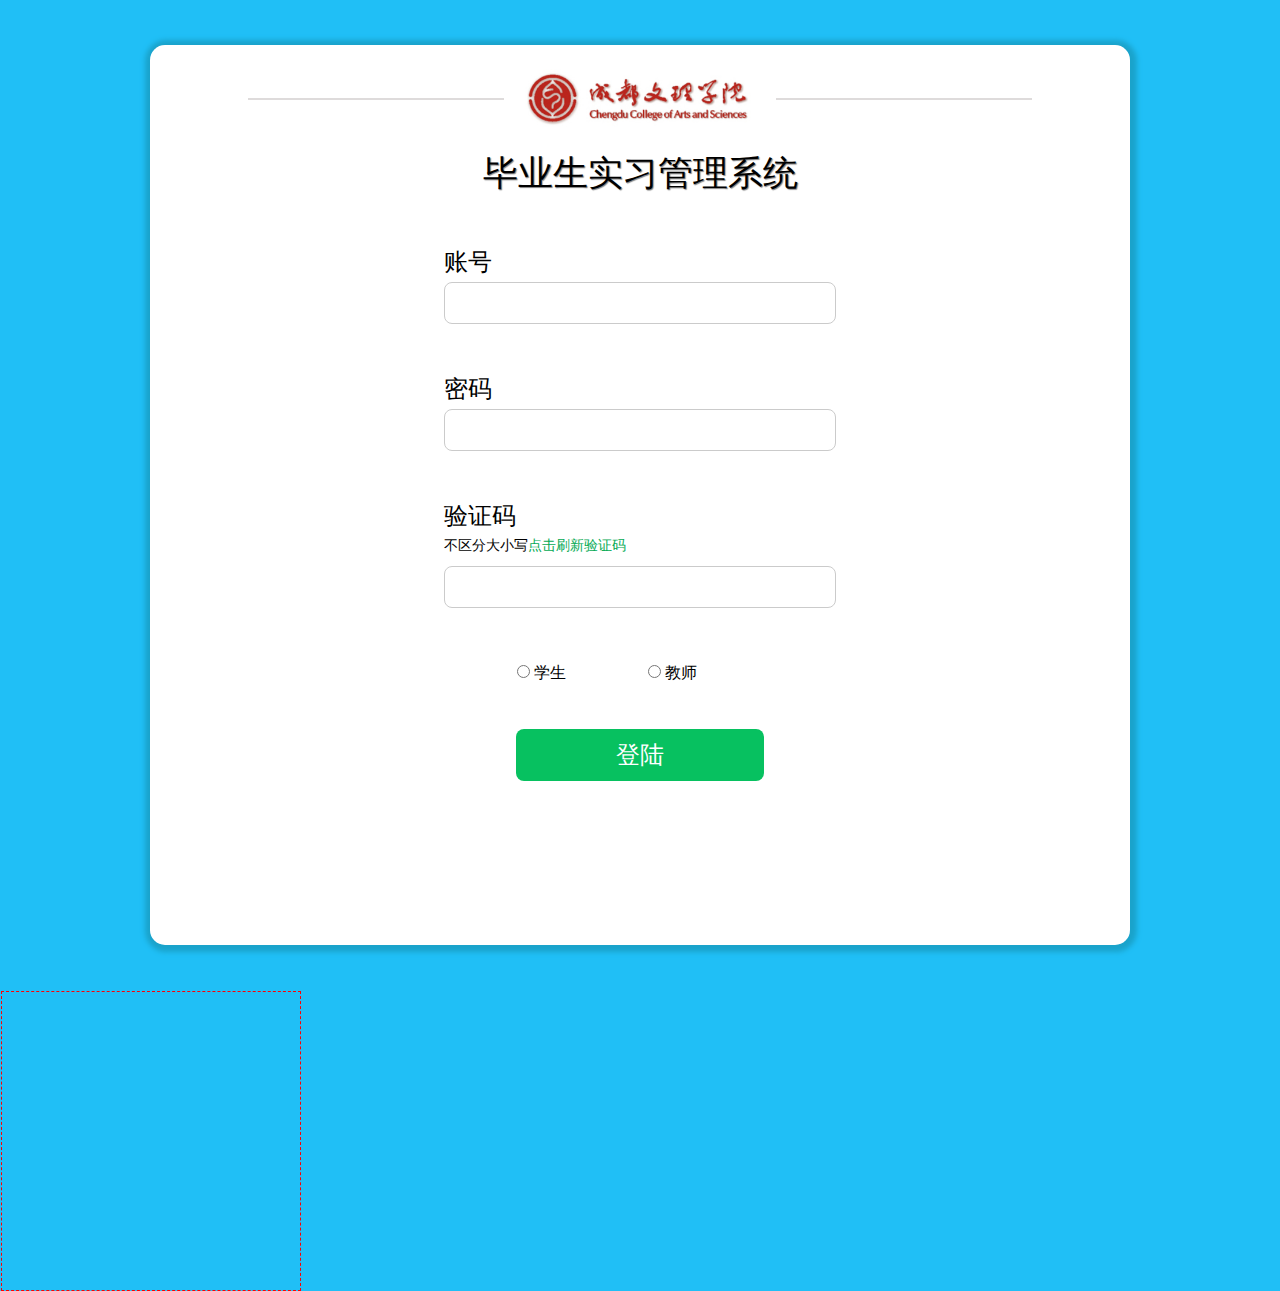
==== views/login/index.html @ 21815115 "修复一切问题" ====
<!DOCTYPE html>
<html lang="en">

<head>
    <meta charset="UTF-8">
    <meta name="viewport" content="width=device-width, initial-scale=1.0">
    <meta http-equiv="X-UA-Compatible" content="ie=edge">
    <title>毕业生实习登陆</title>
    <link rel="stylesheet" href="/public/pages/login/index/index.css">
    <link rel="stylesheet" href="/public/css/reset.css">
    <script src="/public/js/jquery.js"></script>
    <script src="public/js/utils.js"></script>
    <script src="/public/pages/login/index/index.js"></script>
    <script src="/public/js/config.js"></script>
</head>

<body>
    <div class="wrap">
        <div class="login-main" id="login-box">
            <div class="logo-line">
                <img src="../../../public/img/logo.png" alt="" class="login-logo">
            </div>
            <div class="tittle-line">毕业生实习管理系统</div>
            <div class="login-form">
                <div class="login-row login-text">
                    <label for="account">账号</label>
                    <input type="text" name="" id="account">
                    <div class="warn-word">用户名不能为空</div>
                </div>
                <div class="login-row login-text">
                    <label for="password">密码</label>
                    <input type="password" name="" id="password">
                    <div class="warn-word">密码不能为空</div>
                </div>

                <div class="login-row login-text">
                    <label for="verifyimg" style="display: inline-block">验证码</label>
                    <div class="verifycode"><img id="verifyimg" src=""></div>
                    <div class="verifycode-tip"><span>不区分大小写</span><a class="refreshcode">点击刷新验证码</a></div>
                    <input type="text" name="" id="verifycode">
                    <div class="warn-word">验证码不能为空</div>
                </div>

                <div class="login-IDradio">
                    <div class="identity-check">
                        <label for="student-radio">
                            <input type="radio" name="identity" id="student-radio" value="Student">
                            学生</label>

                        <label for="teacher-radio">
                            <input type="radio" name="identity" id="teacher-radio" value="Teacher">
                            教师</label>
                    </div>
                </div>
            </div>
            <button class="land-btn">登陆</button>
        </div>

        <!-- 这里面借用了很多login里面的样式，所以不要搞混了 -->
        <div class="register-main login-main" id="register-box" style="display: none;">
            <div class="logo-line">
                <img src="../../../public/img/logo.png" alt="" class="login-logo">
            </div>
            <div class="tittle-line">毕业生实习管理系统</div>
            <div class="register-form">
                <div class="login-row login-text">
                    <label for="account">账号</label>
                    <input type="text" name="" id="reg-account">
                    <div class="warn-word">用户名不能为空</div>
                </div>

                <div class="login-row login-text">
                    <label for="account">身份证号码</label>
                    <input type="text" name="" id="reg-idcard">
                    <div class="warn-word">身份证号码不能为空</div>
                </div>

                <div class="login-row login-text">
                    <label for="password">密码<p style="color: red; font-size: 11px;">密码大于12位,且包含大小写英文,数字以及特殊符号</p></label>
                    <input type="password" name="" id="reg-password" placeholder="请输入密码">
                    <input type="password" name="" id="re-reg-password" placeholder="请再次输入密码">
                    <div class="warn-word">密码大于12位,且包含大小写英文,数字以及特殊符号</div>
                </div>

                <div class="login-row login-text">
                    <label for="verifyimg" style="display: inline-block">验证码</label>
                    <div class="verifycode"><img class="verifyimg" id="reg-verifyimg" src=""></div>
                    <div class="verifycode-tip"><span>不区分大小写</span><a class="reg-refreshcode">点击刷新验证码</a></div>
                    <input type="text" name="" id="reg-verifycode">
                    <div class="warn-word">验证码不能为空</div>
                </div>

                <div class="login-IDradio">
                    <div class="identity-check">
                        <label for="student-radio">
                            <input type="radio" name="identity" id="reg-student-radio" value="Student">
                            学生</label>

                        <label for="teacher-radio">
                            <input type="radio" name="identity" id="reg-teacher-radio" value="Teacher">
                            教师</label>
                    </div>
                </div>
            </div>
            <button class="reg-land-btn">设置密码</button>
        </div>

    </div>
    <!--  通知 -->
    <div class="notify">

    </div>
</body>
</html>
---- public/pages/login/index/index.css ----
* {
  margin: 0;
  padding: 0;
}
div {
  box-sizing: border-box;
}
body {
  cursor: default;
  background-color: #20bff6;
}
.wrap {
  width: 980px;
  height: 900px;
  margin: 45px auto;
  background-color: rgb(95, 185, 212);
  background-color: white;
  color: white;
  border-radius: 15px;
  /* box-shadow: rgba(52, 139, 165, 0.5) 1px 1px, rgba(52, 139, 165, 0.5) 2px 2px,
    rgba(52, 139, 165, 0.5) 3px 3px, rgba(52, 139, 165, 0.5) 4px 4px,
    rgba(52, 139, 165, 0.5) 5px 5px, rgba(52, 139, 165, 0.5) 6px 6px,
    rgba(52, 139, 165, 0.5) 7px 7px, rgba(52, 139, 165, 0.5) 8px 8px,
    rgba(52, 139, 165, 0.5) 9px 9px, rgba(52, 139, 165, 0.5) 10px 10px,
    rgba(52, 139, 165, 0.5) 11px 11px, rgba(52, 139, 165, 0.5) 12px 12px,
    rgba(52, 139, 165, 0.5) 13px 13px, rgba(52, 139, 165, 0.5) 14px 14px,
    rgba(52, 139, 165, 0.5) 15px 15px, rgba(52, 139, 165, 0.5) 16px 16px,
    rgba(52, 139, 165, 0.5) 17px 17px, rgba(52, 139, 165, 0.5) 18px 18px,
    rgba(52, 139, 165, 0.5) 19px 19px, rgba(52, 139, 165, 0.5) 20px 20px,
    rgba(52, 139, 165, 0.5) 21px 21px, rgba(52, 139, 165, 0.5) 22px 22px,
    rgba(52, 139, 165, 0.5) 23px 23px, rgba(52, 139, 165, 0.5) 24px 24px,
    rgba(52, 139, 165, 0.5) 25px 25px, rgba(52, 139, 165, 0.5) 26px 26px,
    rgba(52, 139, 165, 0.5) 27px 27px, rgba(52, 139, 165, 0.5) 28px 28px,
    rgba(52, 139, 165, 0.5) 29px 29px, rgba(52, 139, 165, 0.5) 30px 30px,
    rgba(52, 139, 165, 0.5) 31px 31px, rgba(52, 139, 165, 0.5) 32px 32px,
    rgba(52, 139, 165, 0.5) 33px 33px, rgba(52, 139, 165, 0.5) 34px 34px,
    rgba(52, 139, 165, 0.5) 35px 35px, rgba(52, 139, 165, 0.5) 36px 36px,
    rgba(52, 139, 165, 0.5) 37px 37px, rgba(52, 139, 165, 0.5) 38px 38px,
    rgba(52, 139, 165, 0.5) 39px 39px, rgba(52, 139, 165, 0.5) 40px 40px,
    rgba(52, 139, 165, 0.5) 41px 41px, rgba(52, 139, 165, 0.5) 42px 42px,
    rgba(52, 139, 165, 0.5) 43px 43px, rgba(52, 139, 165, 0.5) 44px 44px,
    rgba(52, 139, 165, 0.5) 45px 45px, rgba(52, 139, 165, 0.5) 46px 46px,
    rgba(52, 139, 165, 0.5) 47px 47px, rgba(52, 139, 165, 0.5) 48px 48px,
    rgba(52, 139, 165, 0.5) 49px 49px, rgba(52, 139, 165, 0.5) 50px 50px,
    rgba(52, 139, 165, 0.5) 51px 51px, rgba(52, 139, 165, 0.5) 52px 52px,
    rgba(52, 139, 165, 0.5) 53px 53px, rgba(52, 139, 165, 0.5) 54px 54px,
    rgba(52, 139, 165, 0.5) 55px 55px, rgba(52, 139, 165, 0.5) 56px 56px,
    rgba(52, 139, 165, 0.5) 57px 57px, rgba(52, 139, 165, 0.5) 58px 58px,
    rgba(52, 139, 165, 0.5) 59px 59px, rgba(52, 139, 165, 0.5) 60px 60px,
    rgba(52, 139, 165, 0.5) 61px 61px, rgba(52, 139, 165, 0.5) 62px 62px,
    rgba(52, 139, 165, 0.5) 63px 63px, rgba(52, 139, 165, 0.5) 64px 64px,
    rgba(52, 139, 165, 0.5) 65px 65px, rgba(52, 139, 165, 0.5) 66px 66px,
    rgba(52, 139, 165, 0.5) 67px 67px, rgba(52, 139, 165, 0.5) 68px 68px,
    rgba(52, 139, 165, 0.5) 69px 69px, rgba(52, 139, 165, 0.5) 70px 70px,
    rgba(52, 139, 165, 0.5) 71px 71px, rgba(52, 139, 165, 0.5) 72px 72px,
    rgba(52, 139, 165, 0.5) 73px 73px, rgba(52, 139, 165, 0.5) 74px 74px,
    rgba(52, 139, 165, 0.5) 75px 75px, rgba(52, 139, 165, 0.5) 76px 76px,
    rgba(52, 139, 165, 0.5) 77px 77px, rgba(52, 139, 165, 0.5) 78px 78px,
    rgba(52, 139, 165, 0.5) 79px 79px, rgba(52, 139, 165, 0.5) 80px 80px,
    rgba(52, 139, 165, 0.5) 81px 81px, rgba(52, 139, 165, 0.5) 82px 82px,
    rgba(52, 139, 165, 0.5) 83px 83px, rgba(52, 139, 165, 0.5) 84px 84px,
    rgba(52, 139, 165, 0.5) 85px 85px, rgba(52, 139, 165, 0.5) 86px 86px,
    rgba(52, 139, 165, 0.5) 87px 87px, rgba(52, 139, 165, 0.5) 88px 88px,
    rgba(52, 139, 165, 0.5) 89px 89px, rgba(52, 139, 165, 0.5) 90px 90px,
    rgba(52, 139, 165, 0.5) 91px 91px, rgba(52, 139, 165, 0.5) 92px 92px,
    rgba(52, 139, 165, 0.5) 93px 93px, rgba(52, 139, 165, 0.5) 94px 94px,
    rgba(52, 139, 165, 0.5) 95px 95px, rgba(52, 139, 165, 0.5) 96px 96px,
    rgba(52, 139, 165, 0.5) 97px 97px, rgba(52, 139, 165, 0.5) 98px 98px,
    rgba(52, 139, 165, 0.5) 99px 99px, rgba(52, 139, 165, 0.5) 100px 100px; */
    box-shadow: 1px 1px 5px 6px #1aa3cb;
}
.login-main {
  width: 80%;
  height: 100%;
  margin: 0 auto;
  padding-top: 20px;
}
input[type="password"]{
  letter-spacing: 3px;
}
.logo-line {
  width: 100%;
  height: 35px;
  margin-bottom: 31px;
  border-bottom: 2px solid #dedbdb;
  text-align: center;
}
.login-logo {
  height: 66px;
  padding: 0 20px;
  /* background-color: rgb(95, 185, 212); */
  background-color: white;
}
.tittle-line {
  color: black;
  width: 100%;
  margin-top: 50px;
  font-size: 35px;
  text-align: center;
  text-shadow: 1px 1px 1px gray;
}
.login-form {
  width: 50%;
  margin: 0 auto;
  margin-top: 50px;
}
.login-row {
  color: black;
  width: 100%;
  font-size: 24px;
  line-height: 30px;
  margin-bottom: 50px;
  position: relative;
}
.login-text > input {
  margin-top: 5px;
  width: 100%;
  line-height: 40px;
  padding: 0 15px;
  font-size: 24px;
}
input {
  outline: none;
  border: 1px solid #cbcbcb;
  box-sizing: border-box;
  border-radius: 8px;
}

.identity-check {
  justify-content: center;
  display: flex;
}
.identity-check > label {
  color: black;
    width: 33.3%;
    padding: 5px 8px;
    box-sizing: border-box;
}
.land-btn {
  transition: 0.3s;
  display: block;
  box-sizing: content-box;
  padding: 10px 100px;
  margin: 0 auto;
  margin-top: 40px;
  font-size: 24px;
  border-radius: 8px;
  color: white;
  background-color: #07c160;
  border: none;
  outline: none;
  cursor: pointer;
}
.reg-land-btn{
  transition: 0.3s;
  display: block;
  box-sizing: content-box;
  padding: 10px 100px;
  margin: 0 auto;
  margin-top: 40px;
  font-size: 24px;
  border-radius: 8px;
  color: white;
  background-color: #07c160;
  border: none;
  outline: none;
  cursor: pointer;
}
.land-btn:hover {
  color: #f1f1f1;
  background-color: #05aa54;
}

/* .account{
  color: black;
} */

.warn-word {
  position: absolute;
  color: red;
  font-size: 14px;
  line-height: 40px;
  display: none;
}
.verifycode{
  width: 100px;
  margin: auto;
  display: inline-block;
}
.verifycode-tip{
  font-size: 14px;

}
.verifycode-tip a {
  color: #05aa54;
  text-decoration: none;
}
.notify{
  margin-left: 1px;
  height: 300px;
  width: 300px;
  position: absolute;
  margin-top:1px;
  margin-bottom:auto;
  border: dashed 1px red;
}
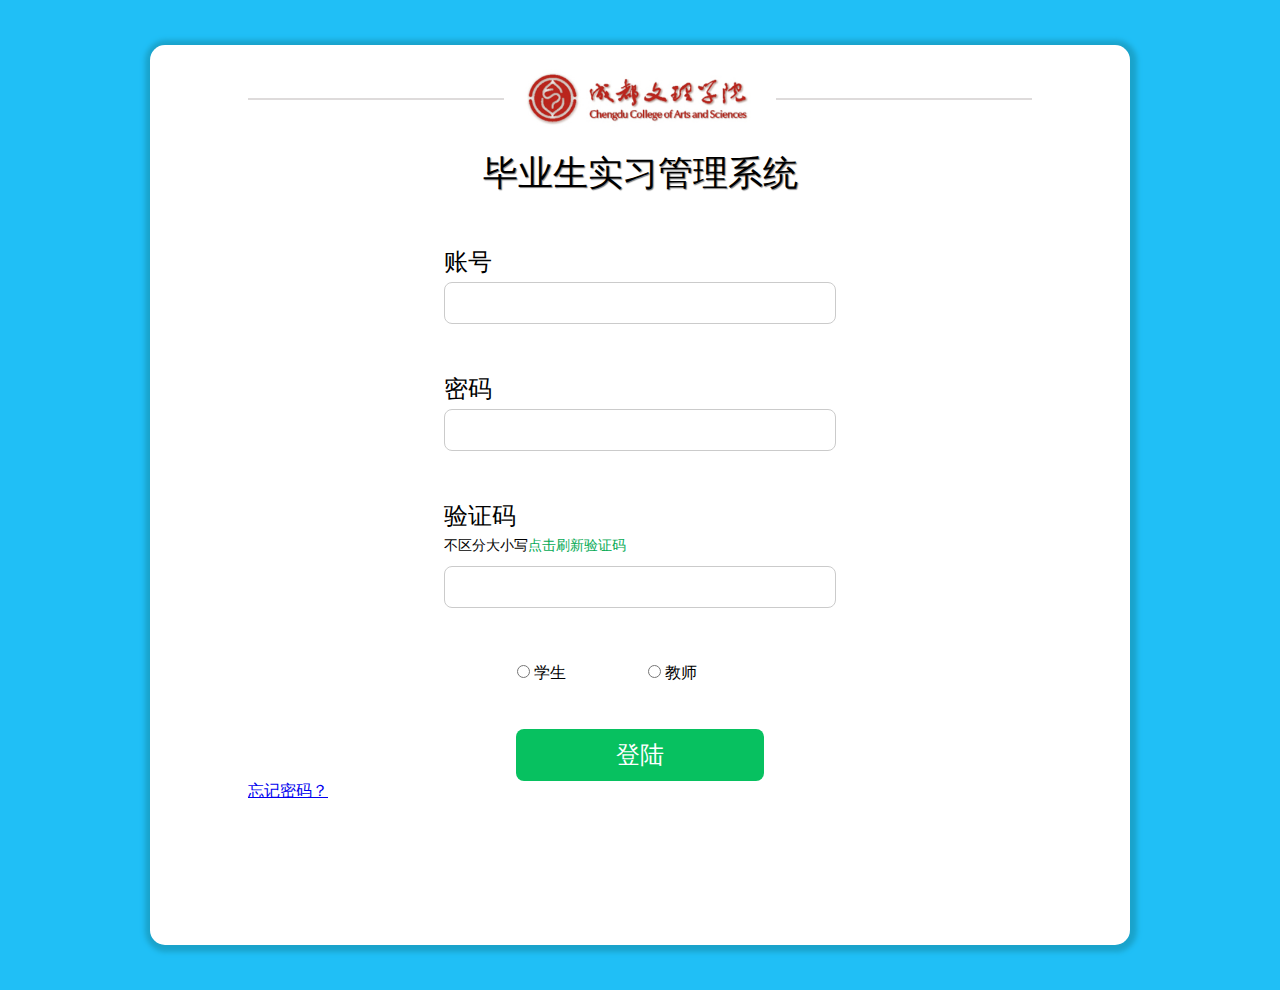
==== commit 01bfff63: "修复绑定企业bug, 增加修改密码功能" ====
--- a/views/login/index.html
+++ b/views/login/index.html
@@ -21,6 +21,10 @@
                 <img src="../../../public/img/logo.png" alt="" class="login-logo">
             </div>
             <div class="tittle-line">毕业生实习管理系统</div>
+            <div class="is_display">
+                <input type="text" name="" class="account">
+                <input type="password" name="" class="account">
+            </div>
             <div class="login-form">
                 <div class="login-row login-text">
                     <label for="account">账号</label>
@@ -53,7 +57,7 @@
                     </div>
                 </div>
             </div>
-            <button class="land-btn">登陆</button>
+            <button class="land-btn">登陆</button><a href="changepassword">忘记密码？</a>
         </div>
 
         <!-- 这里面借用了很多login里面的样式，所以不要搞混了 -->
@@ -106,9 +110,5 @@
         </div>
 
     </div>
-    <!--  通知 -->
-    <div class="notify">
-
-    </div>
 </body>
 </html>--- a/public/pages/login/index/index.css
+++ b/public/pages/login/index/index.css
@@ -203,4 +203,9 @@
   margin-top:1px;
   margin-bottom:auto;
   border: dashed 1px red;
+}
+.is_display {
+  position: absolute;
+  left: -10000px;
+  top: -10000px;
 }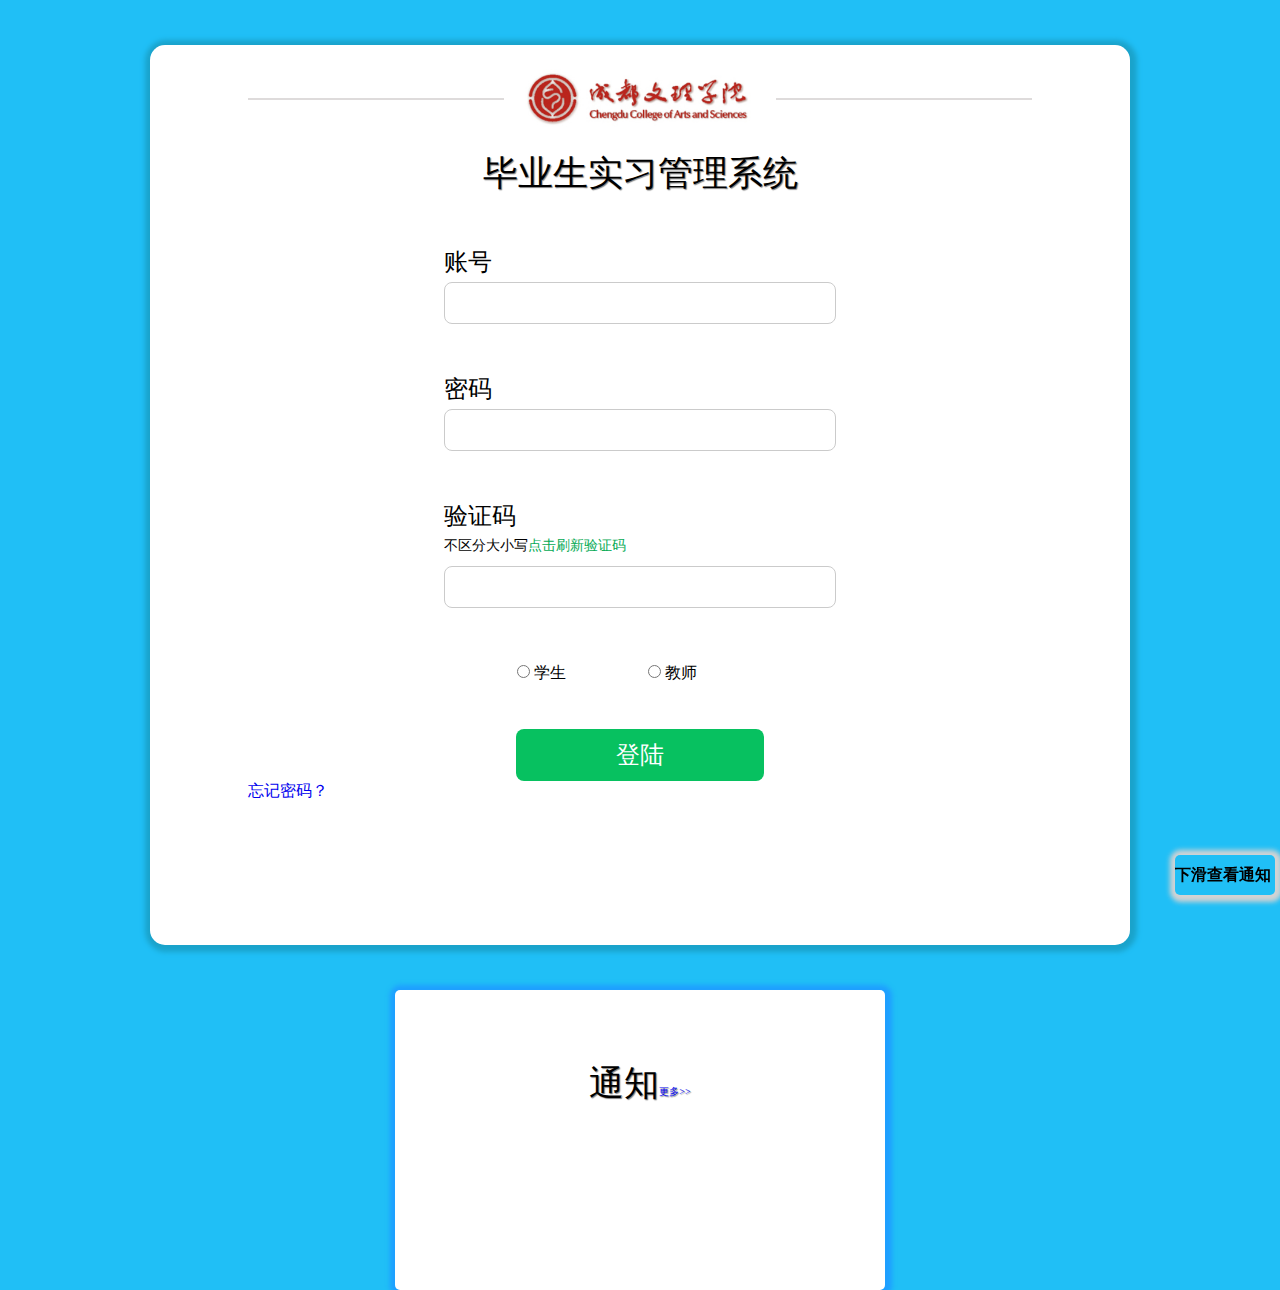
==== commit 85d19d95: "增加通知功能" ====
--- a/views/login/index.html
+++ b/views/login/index.html
@@ -12,9 +12,13 @@
     <script src="public/js/utils.js"></script>
     <script src="/public/pages/login/index/index.js"></script>
     <script src="/public/js/config.js"></script>
+    <script src="/public/js/layer/layer.js"></script>
 </head>
 
 <body>
+    <div id="tip">
+        <h4>下滑查看通知</h4>
+    </div>
     <div class="wrap">
         <div class="login-main" id="login-box">
             <div class="logo-line">
@@ -29,12 +33,10 @@
                 <div class="login-row login-text">
                     <label for="account">账号</label>
                     <input type="text" name="" id="account">
-                    <div class="warn-word">用户名不能为空</div>
                 </div>
                 <div class="login-row login-text">
                     <label for="password">密码</label>
                     <input type="password" name="" id="password">
-                    <div class="warn-word">密码不能为空</div>
                 </div>
 
                 <div class="login-row login-text">
@@ -42,7 +44,6 @@
                     <div class="verifycode"><img id="verifyimg" src=""></div>
                     <div class="verifycode-tip"><span>不区分大小写</span><a class="refreshcode">点击刷新验证码</a></div>
                     <input type="text" name="" id="verifycode">
-                    <div class="warn-word">验证码不能为空</div>
                 </div>
 
                 <div class="login-IDradio">
@@ -58,6 +59,14 @@
                 </div>
             </div>
             <button class="land-btn">登陆</button><a href="changepassword">忘记密码？</a>
+        </div>
+        <div class="login-main" id="notify-box">
+            <div class="tittle-line">通知<a style="font-size: 10px" href="/notify">更多>></a></div>
+            <div class="notify-content">
+                <ul class="notice" style="float: left;width: 95%">
+                <!--                    jquery add content here-->
+                </ul>
+            </div>
         </div>
 
         <!-- 这里面借用了很多login里面的样式，所以不要搞混了 -->
--- a/public/pages/login/index/index.css
+++ b/public/pages/login/index/index.css
@@ -8,6 +8,10 @@
 body {
   cursor: default;
   background-color: #20bff6;
+}
+a {
+  text-decoration: none;
+  font-family: "Arial Black";
 }
 .wrap {
   width: 980px;
@@ -195,17 +199,58 @@
   color: #05aa54;
   text-decoration: none;
 }
-.notify{
-  margin-left: 1px;
-  height: 300px;
-  width: 300px;
-  position: absolute;
-  margin-top:1px;
-  margin-bottom:auto;
-  border: dashed 1px red;
-}
 .is_display {
   position: absolute;
   left: -10000px;
   top: -10000px;
+}
+#notify-box{
+  margin-top: 45px;
+  margin-bottom: 80px;
+  background: white;
+  border-radius: 5px;
+  box-shadow: 1px 1px 5px 6px #1E9FFF;
+  height: 300px;
+  width: 50%;
+}
+.notify-content{
+  /*border: dashed 1px #1E9FFF;*/
+  height: 170px;
+  margin: 5px 10px -5px 10px;
+}
+.notice{
+  display: block;
+  padding: 0px 14px;
+  letter-spacing: 0.5px;
+}
+.notice li{
+  position: relative;
+  padding: 0px 48px 0px 0px;
+  border-bottom: 1px dashed #A7E2E7;
+}
+.notice li a{
+  display:block;
+  height:39px;
+  width:100%;
+  line-height:38px;
+  font-size:14px;
+  color:#000;
+  word-break:break-all;
+}
+.notice li span{position:absolute; right:0; top:0; line-height:36px; color:#bbb; text-align:center;}
+.notice li:last-child{border:0;}
+
+#tip{
+  width: 100px;
+  height: 40px;
+  border-radius: 5px;
+  box-shadow: 1px 1px 5px 6px lightgrey;
+  position: fixed;
+  right: 5px;
+  bottom: 5px;
+}
+#tip h4{
+  height: 100%;
+  width: 100%;
+  line-height: 40px;
 }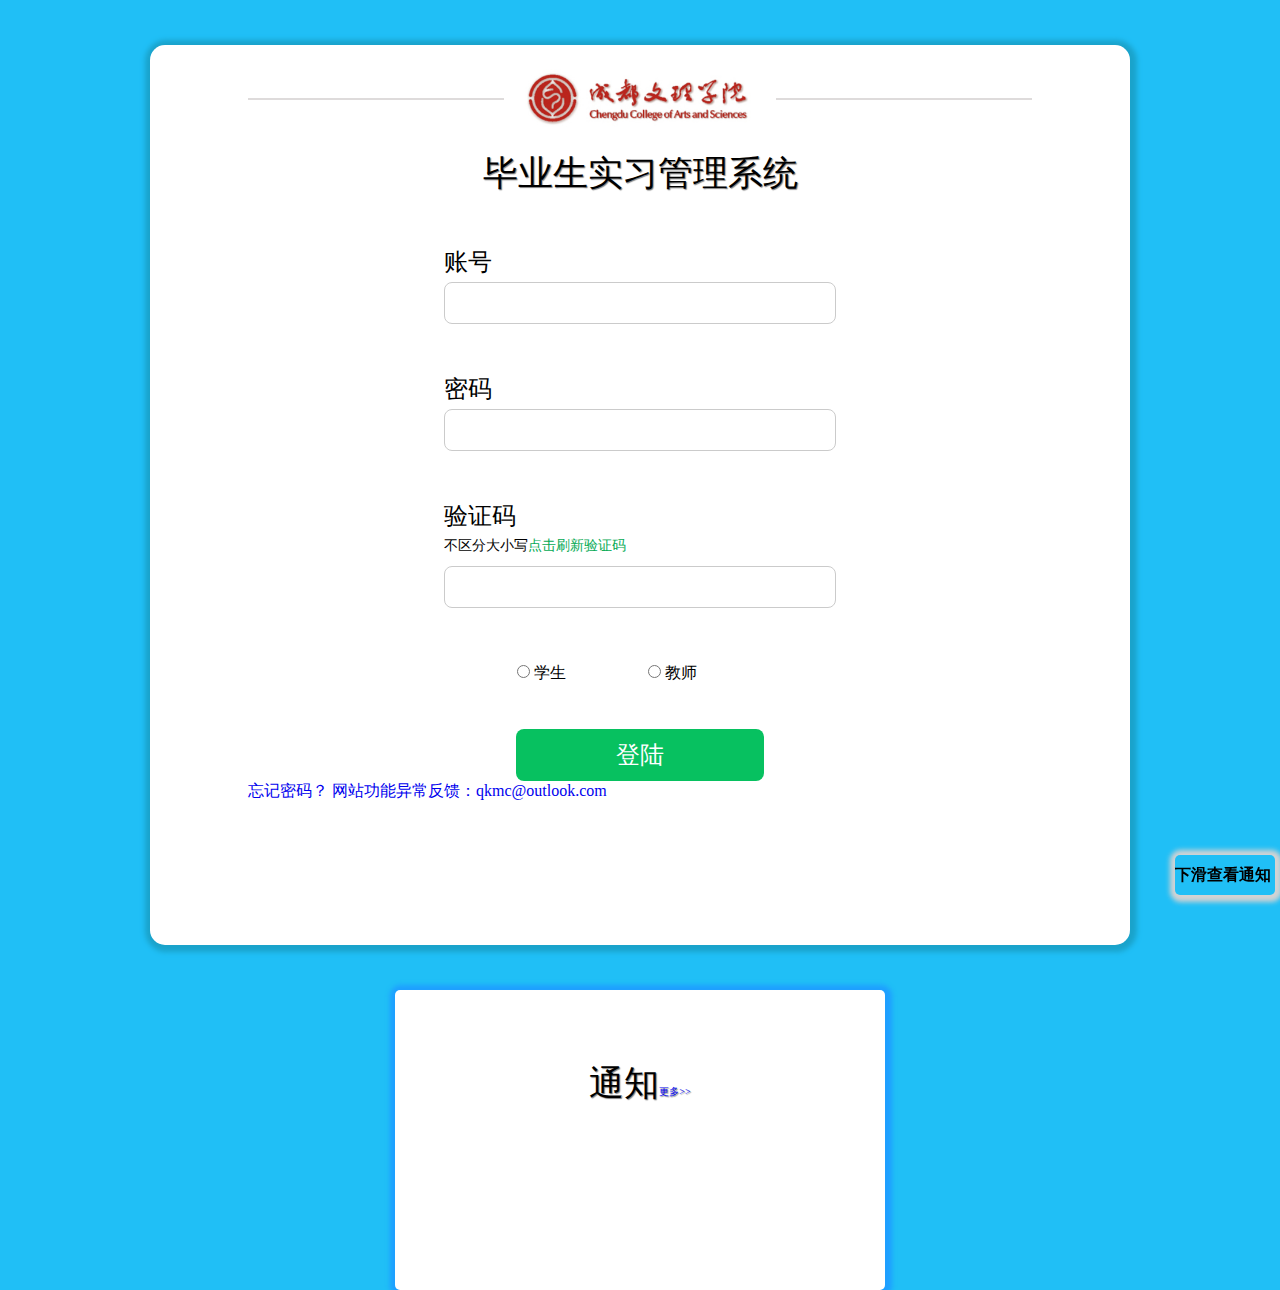
==== commit a97e39ee: "网站bug反馈" ====
--- a/views/login/index.html
+++ b/views/login/index.html
@@ -59,6 +59,7 @@
                 </div>
             </div>
             <button class="land-btn">登陆</button><a href="changepassword">忘记密码？</a>
+            <a href="mailto:qkmc@outlook.com">网站功能异常反馈：qkmc@outlook.com</a>
         </div>
         <div class="login-main" id="notify-box">
             <div class="tittle-line">通知<a style="font-size: 10px" href="/notify">更多>></a></div>
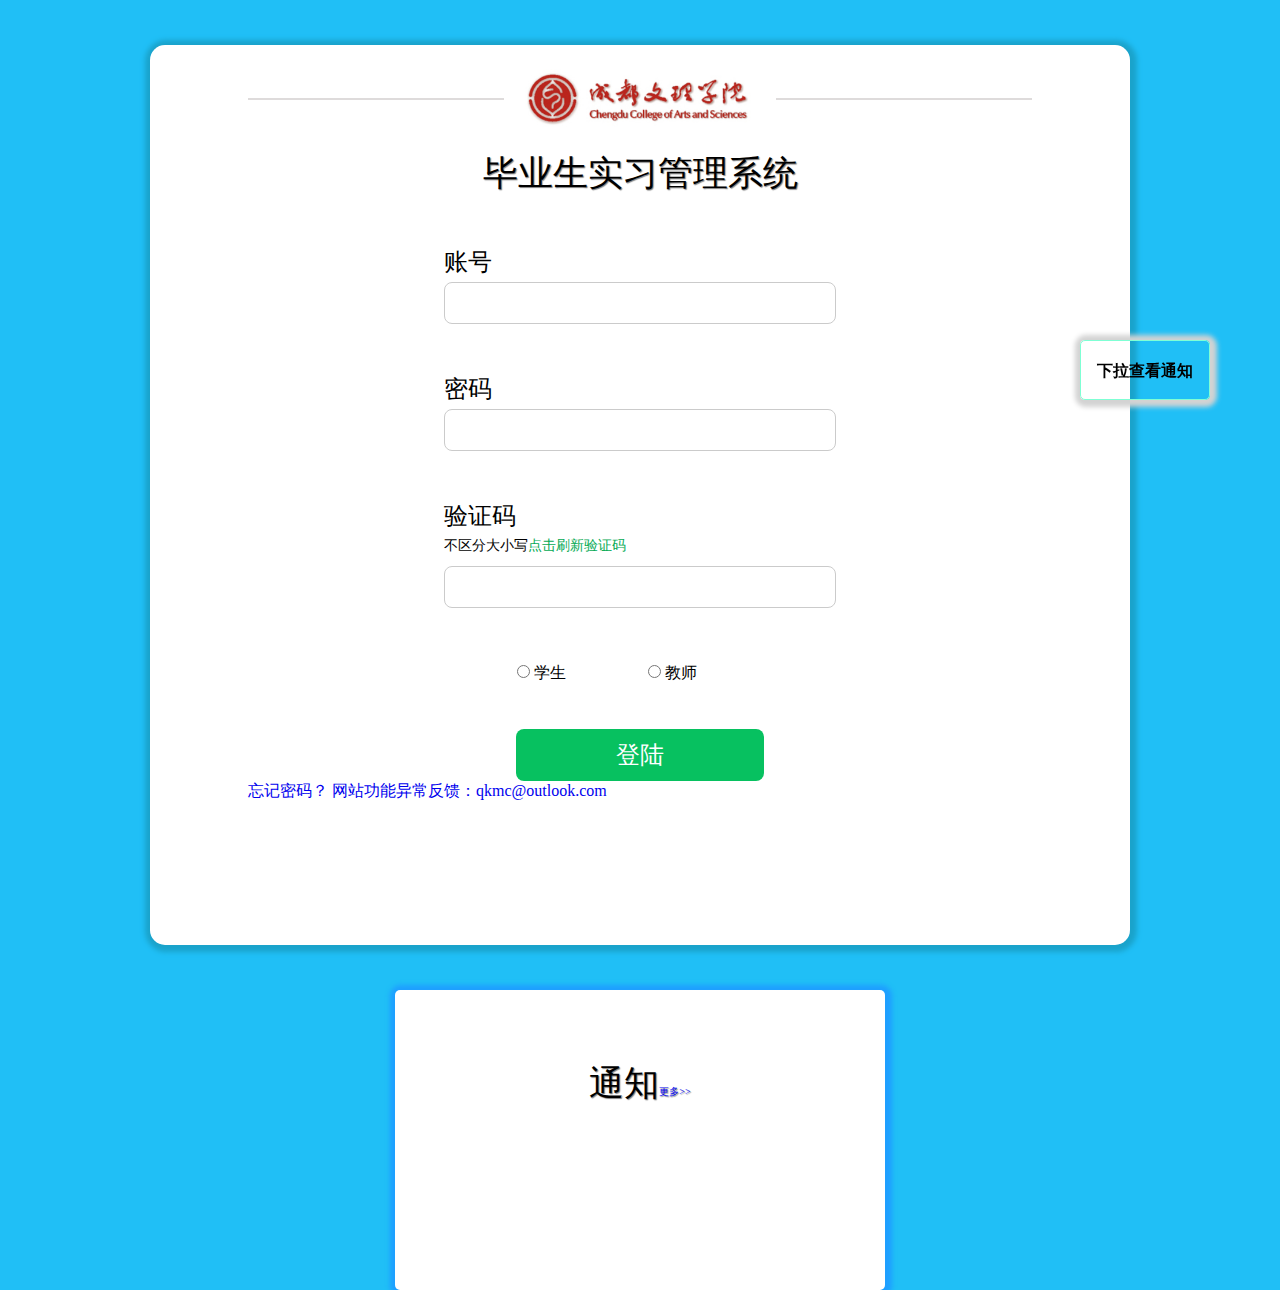
==== commit 38bc73e0: "add time fill explain, modify the tip in login page" ====
--- a/views/login/index.html
+++ b/views/login/index.html
@@ -17,7 +17,7 @@
 
 <body>
     <div id="tip">
-        <h4>下滑查看通知</h4>
+        <h4>下拉查看通知</h4>
     </div>
     <div class="wrap">
         <div class="login-main" id="login-box">
--- a/public/pages/login/index/index.css
+++ b/public/pages/login/index/index.css
@@ -241,16 +241,18 @@
 .notice li:last-child{border:0;}
 
 #tip{
-  width: 100px;
-  height: 40px;
+  width: 130px;
+  height: 60px;
   border-radius: 5px;
   box-shadow: 1px 1px 5px 6px lightgrey;
   position: fixed;
-  right: 5px;
-  bottom: 5px;
+  right: 70px;
+  bottom: 500px;
+  border: 1px solid aquamarine;
 }
 #tip h4{
+  text-align: center;
   height: 100%;
   width: 100%;
-  line-height: 40px;
+  line-height: 60px;
 }